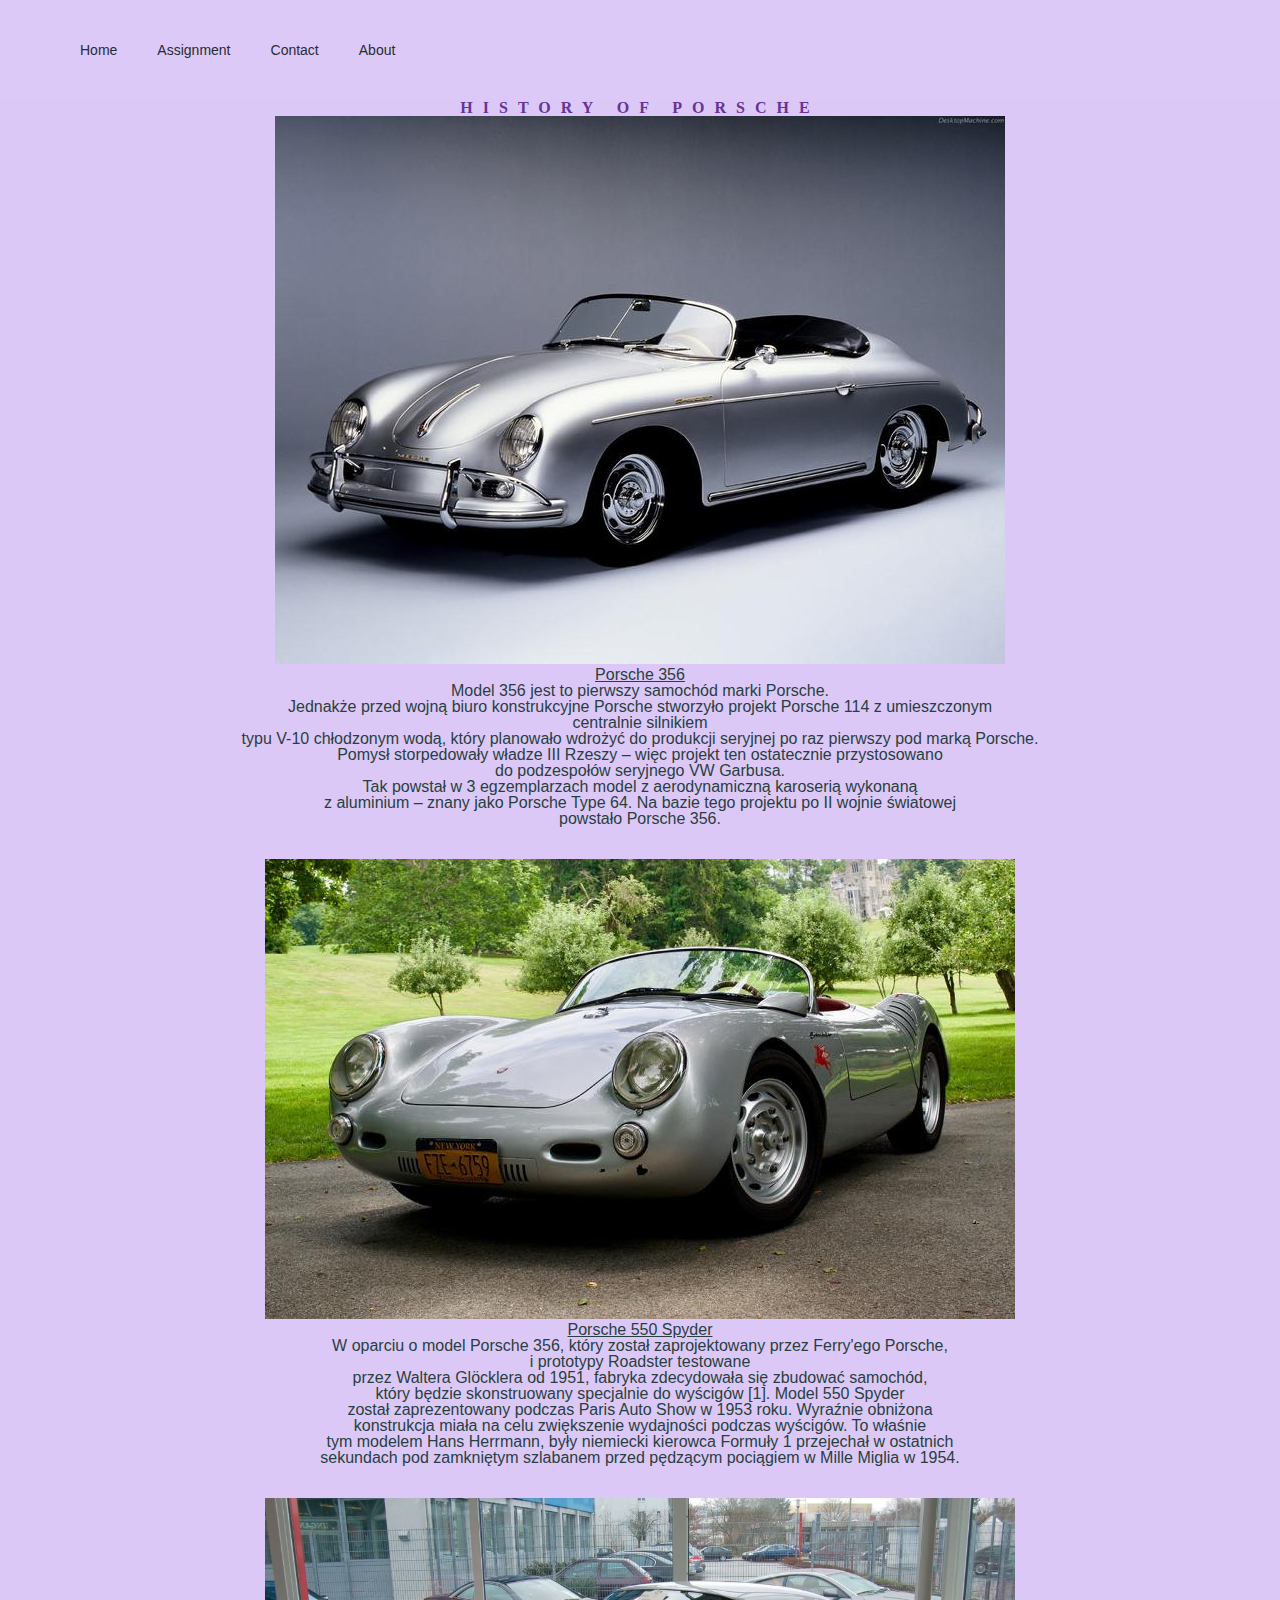
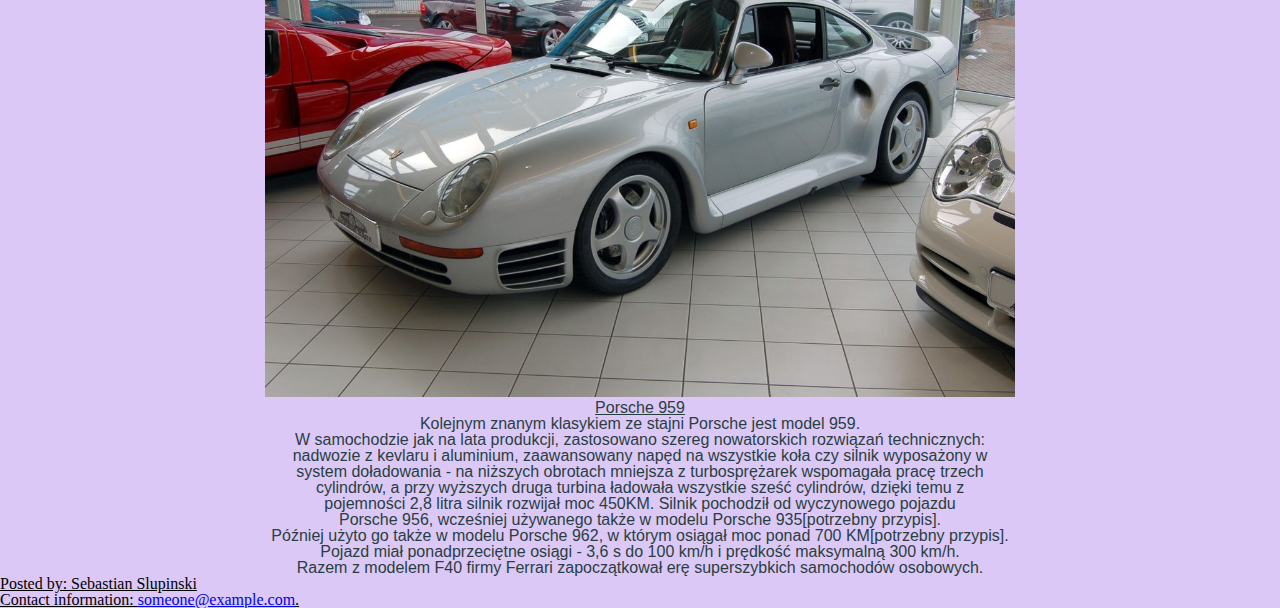
==== index.html @ dffb2106 "add html skeleton with main css efects" ====
<!DOCTYPE html>
<html>
    <head>
        <title>Porsche history</title>
        <meta charset="UTF-8">
        <link rel="stylesheet" href="style.css">
    </head>

        <body>
            <header>
                <nav>
                    <ul>
                        <li><a href="index.html">Home</a></li>
                        <li><a href="https://codecool.instructure.com/courses/65/assignments/3285?module_item_id=21269">Assignment</a></li>
                        <li><a href="index-contact.html">Contact</a></li>
                        <li><a href="about.asp">About</a></li>
                    </ul>
                </nav>
            </header>
        

            <div>
                <h1>History of porsche</h1>
            </div>

        <div class="content">
            <img class="356" src="356.jpg" alt="Porsche 356">
            <p id="356">Porsche 356<br></p>
            <p2>Model 356 jest to pierwszy samochód marki Porsche. <br>
                Jednakże przed wojną biuro konstrukcyjne Porsche stworzyło projekt Porsche 114 z umieszczonym <br>
                centralnie silnikiem <br>
                typu V-10 chłodzonym wodą, który planowało wdrożyć do produkcji seryjnej po raz pierwszy pod marką Porsche.<br>
                Pomysł storpedowały władze III Rzeszy – więc projekt ten ostatecznie przystosowano <br>
                do podzespołów seryjnego VW Garbusa. <br>
                Tak powstał w 3 egzemplarzach model z aerodynamiczną karoserią wykonaną<br>
                z aluminium – znany jako Porsche Type 64. Na bazie tego projektu po II wojnie światowej <br>
                powstało Porsche 356.<br><br><br></p2>

            <img class="550" src="550.jpg" alt="Porsche 550">                
            <p id="550">Porsche 550 Spyder<br></p>
            <p4>
                W oparciu o model Porsche 356, który został zaprojektowany przez Ferry'ego Porsche, <br>
                i prototypy Roadster testowane <br>
                przez Waltera Glöcklera od 1951, fabryka zdecydowała się zbudować samochód, <br>
                który będzie skonstruowany specjalnie do wyścigów [1]. Model 550 Spyder <br>
                został zaprezentowany podczas Paris Auto Show w 1953 roku. Wyraźnie obniżona <br>
                konstrukcja miała na celu zwiększenie wydajności podczas wyścigów. To właśnie <br>
                tym modelem Hans Herrmann, były niemiecki kierowca Formuły 1 przejechał w ostatnich <br>
                sekundach pod zamkniętym szlabanem przed pędzącym pociągiem w Mille Miglia w 1954.<br><br><br>
            </p4>
            <img class="porsche959" src="959.jpg" alt="Porsche 959">                            
            <p id="959">Porsche 959<br></p>
            <p6>
                Kolejnym znanym klasykiem ze stajni Porsche jest model 959. <br>
                W samochodzie jak na lata produkcji, zastosowano szereg nowatorskich rozwiązań technicznych: <br>
                nadwozie z kevlaru i aluminium, zaawansowany napęd na wszystkie koła czy silnik wyposażony w <br>
                system doładowania - na niższych obrotach mniejsza z turbosprężarek wspomagała pracę trzech <br>
                cylindrów, a przy wyższych druga turbina ładowała wszystkie sześć cylindrów, dzięki temu z <br>
                pojemności 2,8 litra silnik rozwijał moc 450KM. Silnik pochodził od wyczynowego pojazdu <br>
                Porsche 956, wcześniej używanego także w modelu Porsche 935[potrzebny przypis]. <br>
                Później użyto go także w modelu Porsche 962, w którym osiągał moc ponad 700 KM[potrzebny przypis]. <br>
                Pojazd miał ponadprzeciętne osiągi - 3,6 s do 100 km/h i prędkość maksymalną 300 km/h. <br>
                Razem z modelem F40 firmy Ferrari zapoczątkował erę superszybkich samochodów osobowych.<br>
            </p6>
        </div>
    </body>

    <div>
        <footer>
            <p>Posted by: Sebastian Slupinski</p>
            <p>Contact information: <a href="mailto:someone@example.com">
            someone@example.com</a>.</p>
        </footer>
    </div>
</html>
---- style.css ----
/* 
html5doctor.com Reset Stylesheet
v1.6.1
Last Updated: 2010-09-17
Author: Richard Clark - http://richclarkdesign.com 
Twitter: @rich_clark
*/

html, body, div, span, object, iframe,
h1, h2, h3, h4, h5, h6, p, blockquote, pre,
abbr, address, cite, code,
del, dfn, em, img, ins, kbd, q, samp,
small, strong, sub, sup, var,
b, i,
dl, dt, dd, ol, ul, li,
fieldset, form, label, legend,
table, caption, tbody, tfoot, thead, tr, th, td,
article, aside, canvas, details, figcaption, figure, 
footer, header, hgroup, menu, nav, section, summary,
time, mark, audio, video {
    margin:0;
    padding:0;
    border:0;
    outline:0;
    font-size:100%;
    vertical-align:baseline;
    background:transparent;
}

body {
    line-height:1;
}

article,aside,details,figcaption,figure,
footer,header,hgroup,menu,nav,section { 
    display:block;
}

nav ul {
    list-style:none;
}

blockquote, q {
    quotes:none;
}

blockquote:before, blockquote:after,
q:before, q:after {
    content:'';
    content:none;
}

a {
    margin:0;
    padding:0;
    font-size:100%;
    vertical-align:baseline;
    background:transparent;
}

/* change colours to suit your needs */
ins {
    background-color:#ff9;
    color:#000;
    text-decoration:none;
}

/* change colours to suit your needs */
mark {
    background-color:#ff9;
    color:#000; 
    font-style:italic;
    font-weight:bold;
}

del {
    text-decoration: line-through;
}

abbr[title], dfn[title] {
    border-bottom:1px dotted;
    cursor:help;
}

table {
    border-collapse:collapse;
    border-spacing:0;
}

/* change border colour to suit your needs */
hr {
    display:block;
    height:1px;
    border:0;   
    border-top:1px solid #cccccc;
    margin:1em 0;
    padding:0;
}

input, select {
    vertical-align:middle;
}


div h1 {
    color: rebeccapurple;
}

.content {
    font-family: Arial, Helvetica, sans-serif;
    color: rgb(40, 63, 63);
    text-align: center;
}

.porsche959 {
    width: 750px;
}

p {
    text-decoration: underline;
}   

body {
    background-color: rgb(220, 200, 247)
}

nav {
    width: 100%;
    height: 100px;
    background-color: rgb(220, 201, 247);
}

ul {
    margin-left: 60px;
}

ul li {
    list-style: none;
    display: inline-block;
    float: left;
    line-height: 100px;
}

ul li a {
    text-decoration: none;
    font-size: 14px;
    font-family: arial;
    color: rgb(40, 43, 56);
    padding: 0 20px;
}

ul li a:hover {
    color: rebeccapurple;
}

h1 {
    letter-spacing: 10px;
    text-transform: uppercase;
    text-align: center;
}
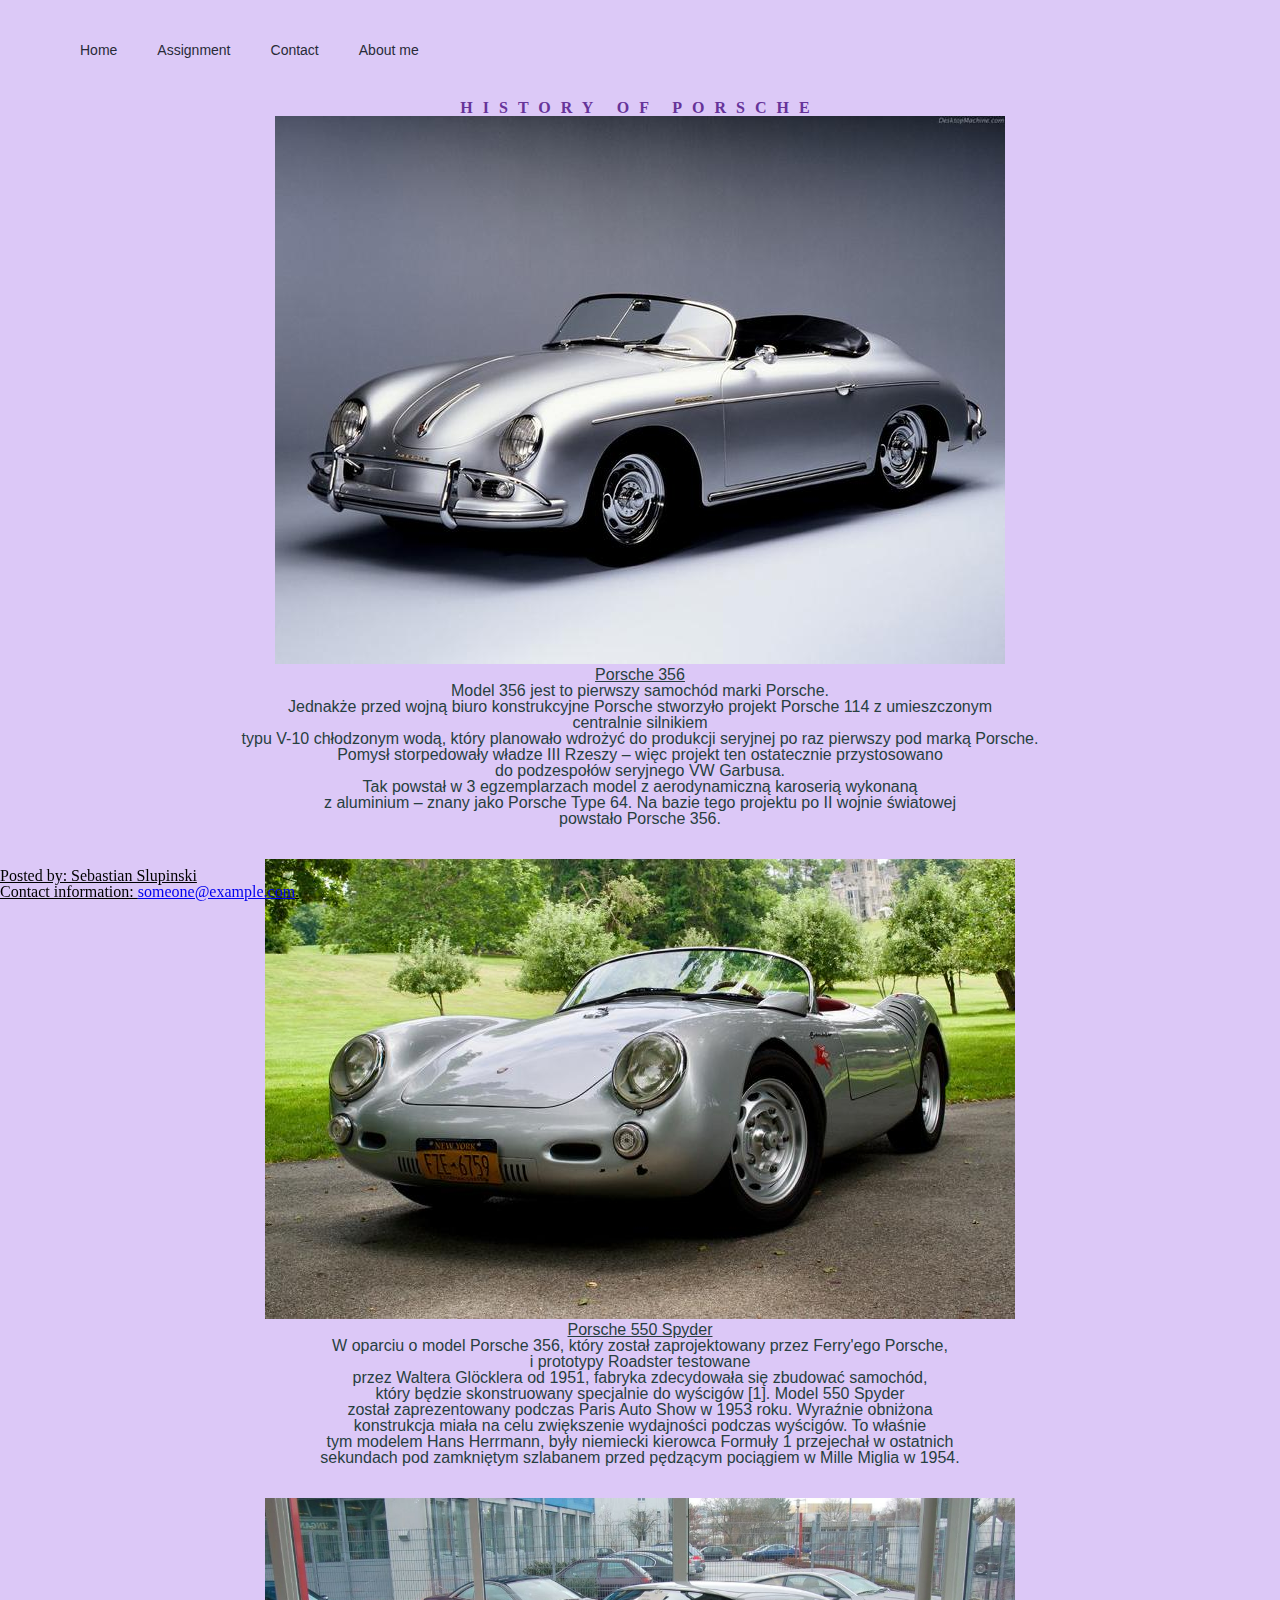
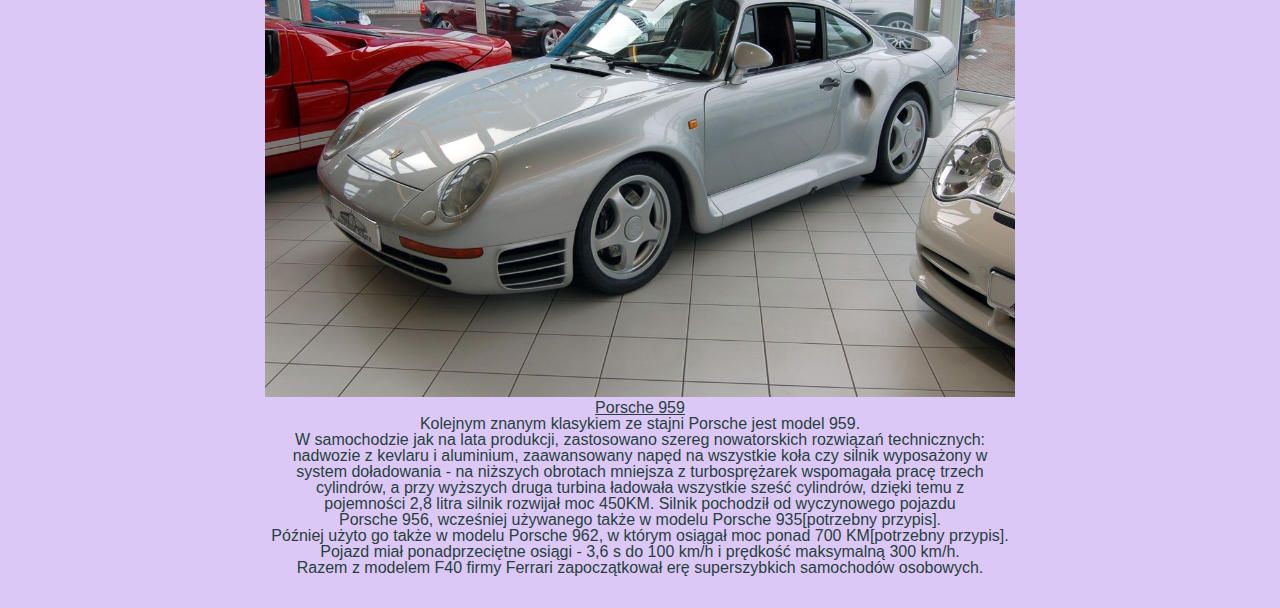
==== commit 28fd0281: "finish 'site'" ====
--- a/index.html
+++ b/index.html
@@ -1,27 +1,26 @@
 <!DOCTYPE html>
-<html>
+<html lang="pl">
     <head>
         <title>Porsche history</title>
         <meta charset="UTF-8">
         <link rel="stylesheet" href="style.css">
     </head>
 
-        <body>
-            <header>
-                <nav>
-                    <ul>
-                        <li><a href="index.html">Home</a></li>
-                        <li><a href="https://codecool.instructure.com/courses/65/assignments/3285?module_item_id=21269">Assignment</a></li>
-                        <li><a href="index-contact.html">Contact</a></li>
-                        <li><a href="about.asp">About</a></li>
-                    </ul>
-                </nav>
-            </header>
-        
+    <body>
+        <header>
+            <nav>
+                <ul>
+                    <li><a href="index.html">Home</a></li>
+                    <li><a href="https://codecool.instructure.com/courses/65/assignments/3285?module_item_id=21269">Assignment</a></li>
+                    <li><a href="index-contact.html">Contact</a></li>
+                    <li><a href="index-aboutme.html">About me</a></li>
+                </ul>
+            </nav>
+        </header>
 
-            <div>
-                <h1>History of porsche</h1>
-            </div>
+        <div>
+            <h1>History of porsche</h1>
+        </div>
 
         <div class="content">
             <img class="356" src="356.jpg" alt="Porsche 356">
@@ -60,16 +59,14 @@
                 Porsche 956, wcześniej używanego także w modelu Porsche 935[potrzebny przypis]. <br>
                 Później użyto go także w modelu Porsche 962, w którym osiągał moc ponad 700 KM[potrzebny przypis]. <br>
                 Pojazd miał ponadprzeciętne osiągi - 3,6 s do 100 km/h i prędkość maksymalną 300 km/h. <br>
-                Razem z modelem F40 firmy Ferrari zapoczątkował erę superszybkich samochodów osobowych.<br>
+                Razem z modelem F40 firmy Ferrari zapoczątkował erę superszybkich samochodów osobowych.<br><br><br>
             </p6>
         </div>
     </body>
 
-    <div>
-        <footer>
-            <p>Posted by: Sebastian Slupinski</p>
-            <p>Contact information: <a href="mailto:someone@example.com">
-            someone@example.com</a>.</p>
-        </footer>
-    </div>
+    <footer>
+        <p>Posted by: Sebastian Slupinski</p>
+        <p>Contact information: <a href="mailto:someone@example.com">
+        someone@example.com</a>.</p>
+    </footer>
 </html>--- a/style.css
+++ b/style.css
@@ -95,7 +95,7 @@
     border-top:1px solid #cccccc;
     margin:1em 0;
     padding:0;
-}
+}   
 
 input, select {
     vertical-align:middle;
@@ -110,6 +110,17 @@
     font-family: Arial, Helvetica, sans-serif;
     color: rgb(40, 63, 63);
     text-align: center;
+}
+
+.ja {
+    width: 290px;
+    height: 250px;
+    background-image: url(ja.png);
+    background-size: contain;
+}
+
+style {
+    background-color: rgb(220, 200, 247);
 }
 
 .porsche959 {
@@ -158,3 +169,21 @@
     text-transform: uppercase;
     text-align: center;
 }
+
+.wrapper {
+    margin: 0;
+    width: 1000px;
+}
+
+.myphoto {
+    width: 290px;
+    height: 250px;
+    background-image: url(ja.png);
+    background-size: contain;
+}
+
+footer {
+    position:fixed;
+    bottom:0;
+}
+
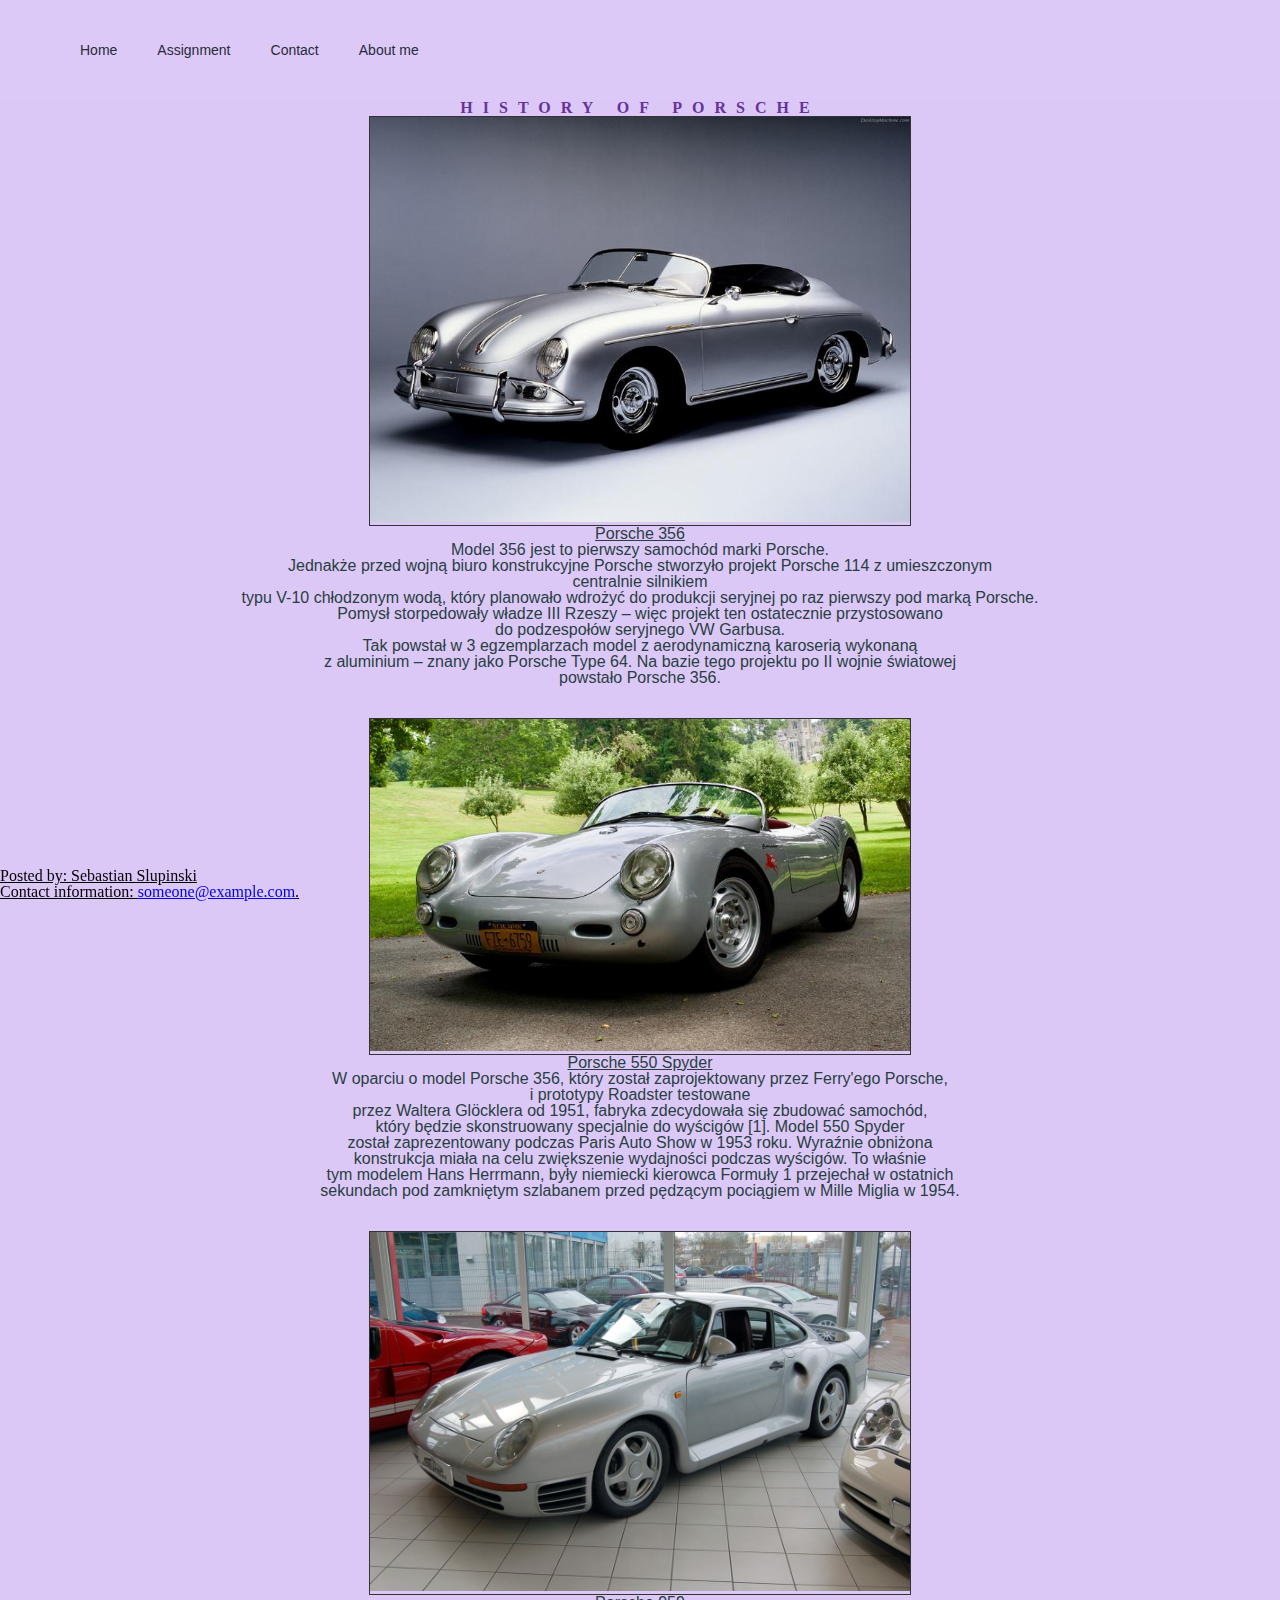
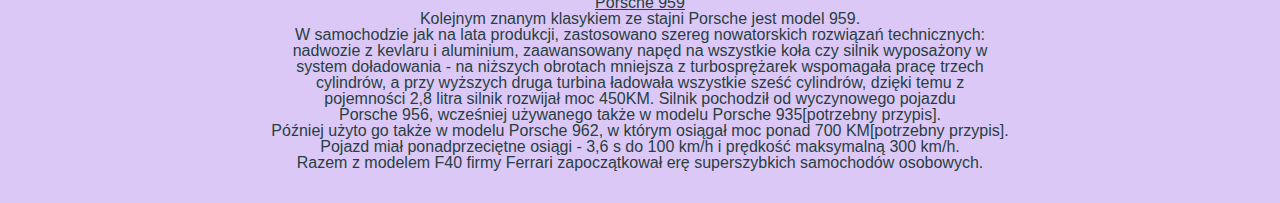
==== commit b9ac89da: "last update" ====
--- a/index.html
+++ b/index.html
@@ -23,7 +23,10 @@
         </div>
 
         <div class="content">
-            <img class="356" src="356.jpg" alt="Porsche 356">
+            <div class="item">
+                <img src="356.jpg" alt="359">
+                <div class="item-overlay top"></div>
+            </div>
             <p id="356">Porsche 356<br></p>
             <p2>Model 356 jest to pierwszy samochód marki Porsche. <br>
                 Jednakże przed wojną biuro konstrukcyjne Porsche stworzyło projekt Porsche 114 z umieszczonym <br>
@@ -35,7 +38,10 @@
                 z aluminium – znany jako Porsche Type 64. Na bazie tego projektu po II wojnie światowej <br>
                 powstało Porsche 356.<br><br><br></p2>
 
-            <img class="550" src="550.jpg" alt="Porsche 550">                
+            <div class="item">
+                    <img src="550.jpg" alt="550">
+                    <div class="item-overlay top"></div>
+            </div>               
             <p id="550">Porsche 550 Spyder<br></p>
             <p4>
                 W oparciu o model Porsche 356, który został zaprojektowany przez Ferry'ego Porsche, <br>
@@ -47,7 +53,10 @@
                 tym modelem Hans Herrmann, były niemiecki kierowca Formuły 1 przejechał w ostatnich <br>
                 sekundach pod zamkniętym szlabanem przed pędzącym pociągiem w Mille Miglia w 1954.<br><br><br>
             </p4>
-            <img class="porsche959" src="959.jpg" alt="Porsche 959">                            
+            <div class="item">
+                <img src="959.jpg" alt="959">
+                <div class="item-overlay top"></div>
+            </div>                                     
             <p id="959">Porsche 959<br></p>
             <p6>
                 Kolejnym znanym klasykiem ze stajni Porsche jest model 959. <br>
--- a/style.css
+++ b/style.css
@@ -112,12 +112,7 @@
     text-align: center;
 }
 
-.ja {
-    width: 290px;
-    height: 250px;
-    background-image: url(ja.png);
-    background-size: contain;
-}
+
 
 style {
     background-color: rgb(220, 200, 247);
@@ -187,3 +182,22 @@
     bottom:0;
 }
 
+.item {
+    position: relative;
+    border: 1px solid #333;
+    margin: auto;
+    overflow: hidden;
+    width: 540px;
+  }
+.item img {
+    max-width: 100%;
+    
+    -moz-transition: all 0.3s;
+    -webkit-transition: all 0.3s;
+    transition: all 0.3s;
+  }
+.item:hover img {
+    -moz-transform: scale(1.1);
+    -webkit-transform: scale(1.1);
+    transform: scale(1.1);
+  }